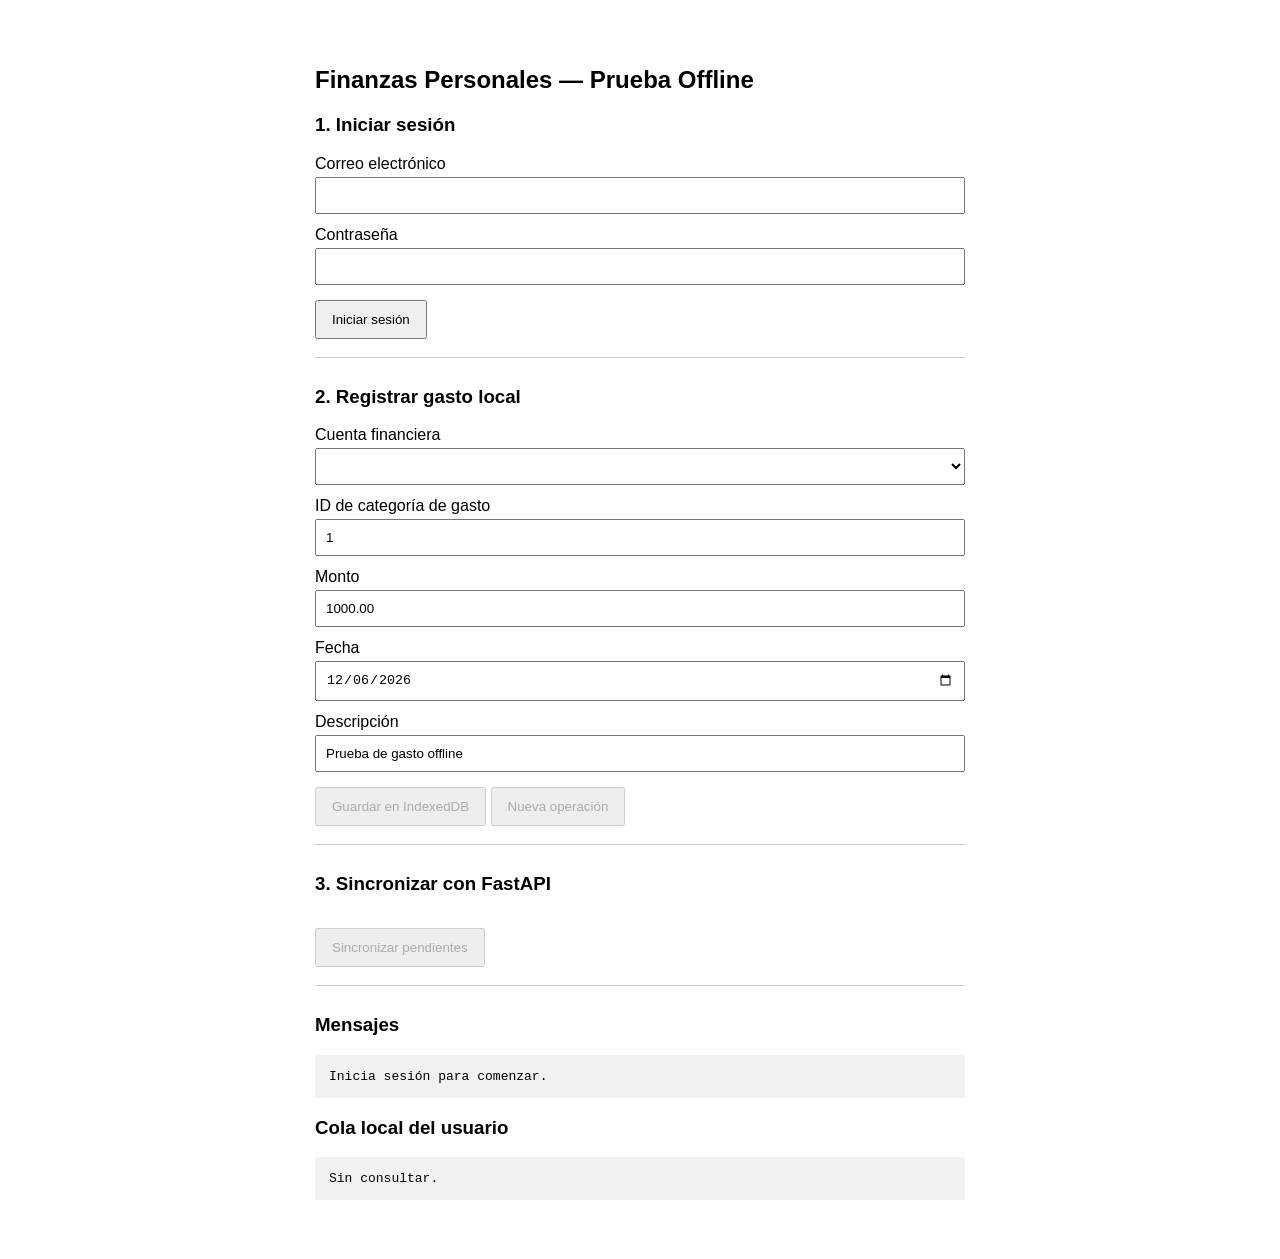
==== backend/JS/prueba-offline.html @ cd4b5921 "fin pruebas pytest y routers" ====
<!DOCTYPE html>
<html lang="es">

<head>
    <meta charset="UTF-8">
    <meta name="viewport" content="width=device-width, initial-scale=1">

    <title>Prueba de sincronización offline</title>

    <style>
        body {
            font-family: Arial, sans-serif;
            max-width: 650px;
            margin: 30px auto;
            padding: 16px;
        }

        label {
            display: block;
            margin-top: 12px;
        }

        input,
        select {
            box-sizing: border-box;
            width: 100%;
            padding: 9px;
            margin-top: 4px;
        }

        button {
            margin-top: 15px;
            padding: 10px 15px;
            cursor: pointer;
        }

        pre {
            background: #f1f1f1;
            padding: 14px;
            white-space: pre-wrap;
            overflow-wrap: anywhere;
        }

        section {
            margin-bottom: 28px;
            border-bottom: 1px solid #ccc;
            padding-bottom: 18px;
        }
    </style>
</head>

<body>
    <h2>Finanzas Personales — Prueba Offline</h2>

    <section>
        <h3>1. Iniciar sesión</h3>

        <label for="email">Correo electrónico</label>
        <input id="email" type="email">

        <label for="password">Contraseña</label>
        <input id="password" type="password">

        <button id="login">
            Iniciar sesión
        </button>
    </section>

    <section>
        <h3>2. Registrar gasto local</h3>

        <label for="cuenta">Cuenta financiera</label>
        <select id="cuenta"></select>

        <label for="categoria">ID de categoría de gasto</label>
        <input id="categoria" type="number" min="1" value="1">

        <label for="monto">Monto</label>
        <input id="monto" type="number" min="0.01" step="0.01" value="1000.00">

        <label for="fecha">Fecha</label>
        <input id="fecha" type="date">

        <label for="descripcion">Descripción</label>
        <input id="descripcion" value="Prueba de gasto offline">

        <button id="guardar" disabled>
            Guardar en IndexedDB

        </button>
        <button id="nuevo" disabled>
            Nueva operación
        </button>
    </section>

    <section>
        <h3>3. Sincronizar con FastAPI</h3>

        <button id="sincronizar" disabled>
            Sincronizar pendientes
        </button>
    </section>

    <h3>Mensajes</h3>
    <pre id="resultado">Inicia sesión para comenzar.</pre>

    <h3>Cola local del usuario</h3>
    <pre id="cola">Sin consultar.</pre>

    <script type="module" src="prueba-offline.js">
    </script>
</body>

</html>
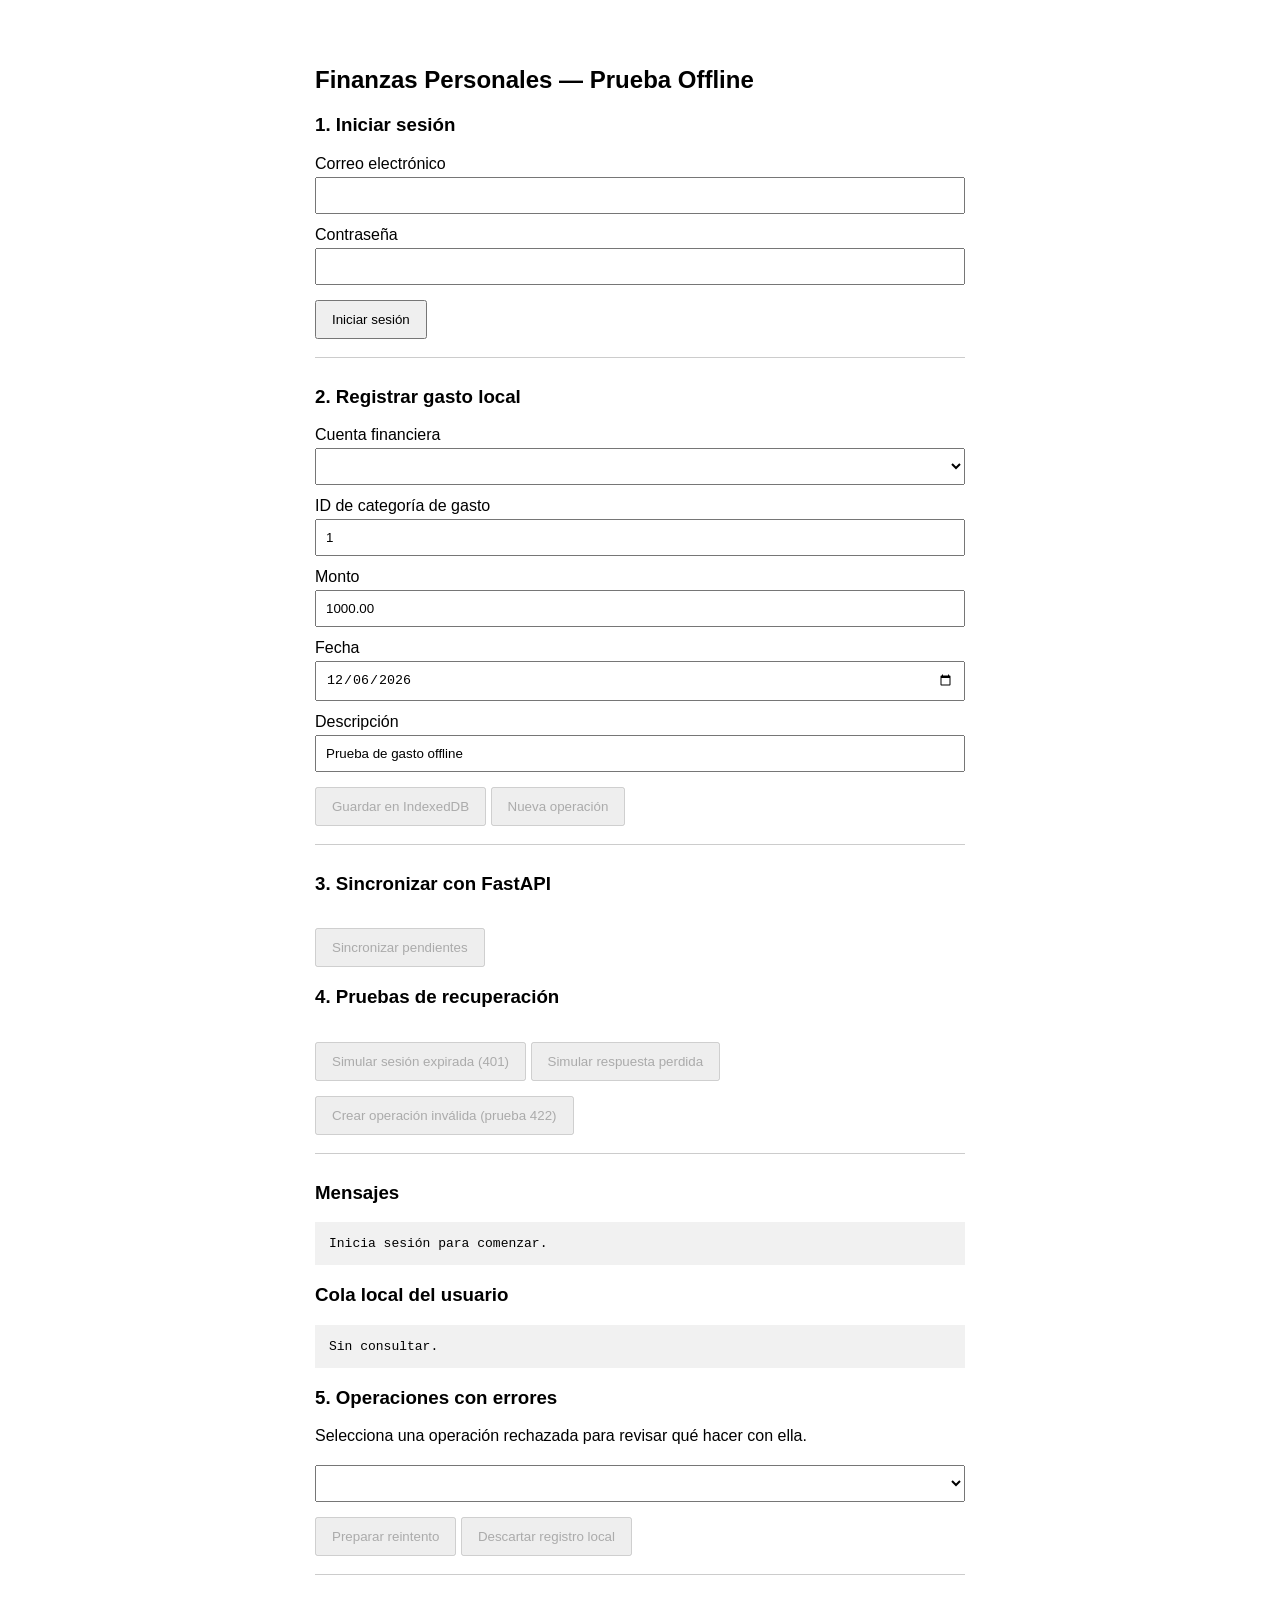
==== commit 306cce2d: "sincronizacion offline: Errores conflictos 409 y 422" ====
--- a/backend/JS/prueba-offline.html
+++ b/backend/JS/prueba-offline.html
@@ -99,6 +99,20 @@
         <button id="sincronizar" disabled>
             Sincronizar pendientes
         </button>
+
+
+        <h3>4. Pruebas de recuperación</h3>
+
+        <button id="probar401" disabled>
+            Simular sesión expirada (401)
+        </button>
+
+        <button id="probarRespuestaPerdida" disabled>
+            Simular respuesta perdida
+        </button>
+        <button id="crear422" disabled>
+            Crear operación inválida (prueba 422)
+        </button>
     </section>
 
     <h3>Mensajes</h3>
@@ -107,6 +121,26 @@
     <h3>Cola local del usuario</h3>
     <pre id="cola">Sin consultar.</pre>
 
+    <section>
+        <h3>5. Operaciones con errores</h3>
+
+        <p>
+            Selecciona una operación rechazada
+            para revisar qué hacer con ella.
+        </p>
+
+        <select id="operacionError"></select>
+
+        <button id="reintentarError" disabled>
+            Preparar reintento
+        </button>
+
+        <button id="descartarError" disabled>
+            Descartar registro local
+        </button>
+    </section>
+
+
     <script type="module" src="prueba-offline.js">
     </script>
 </body>
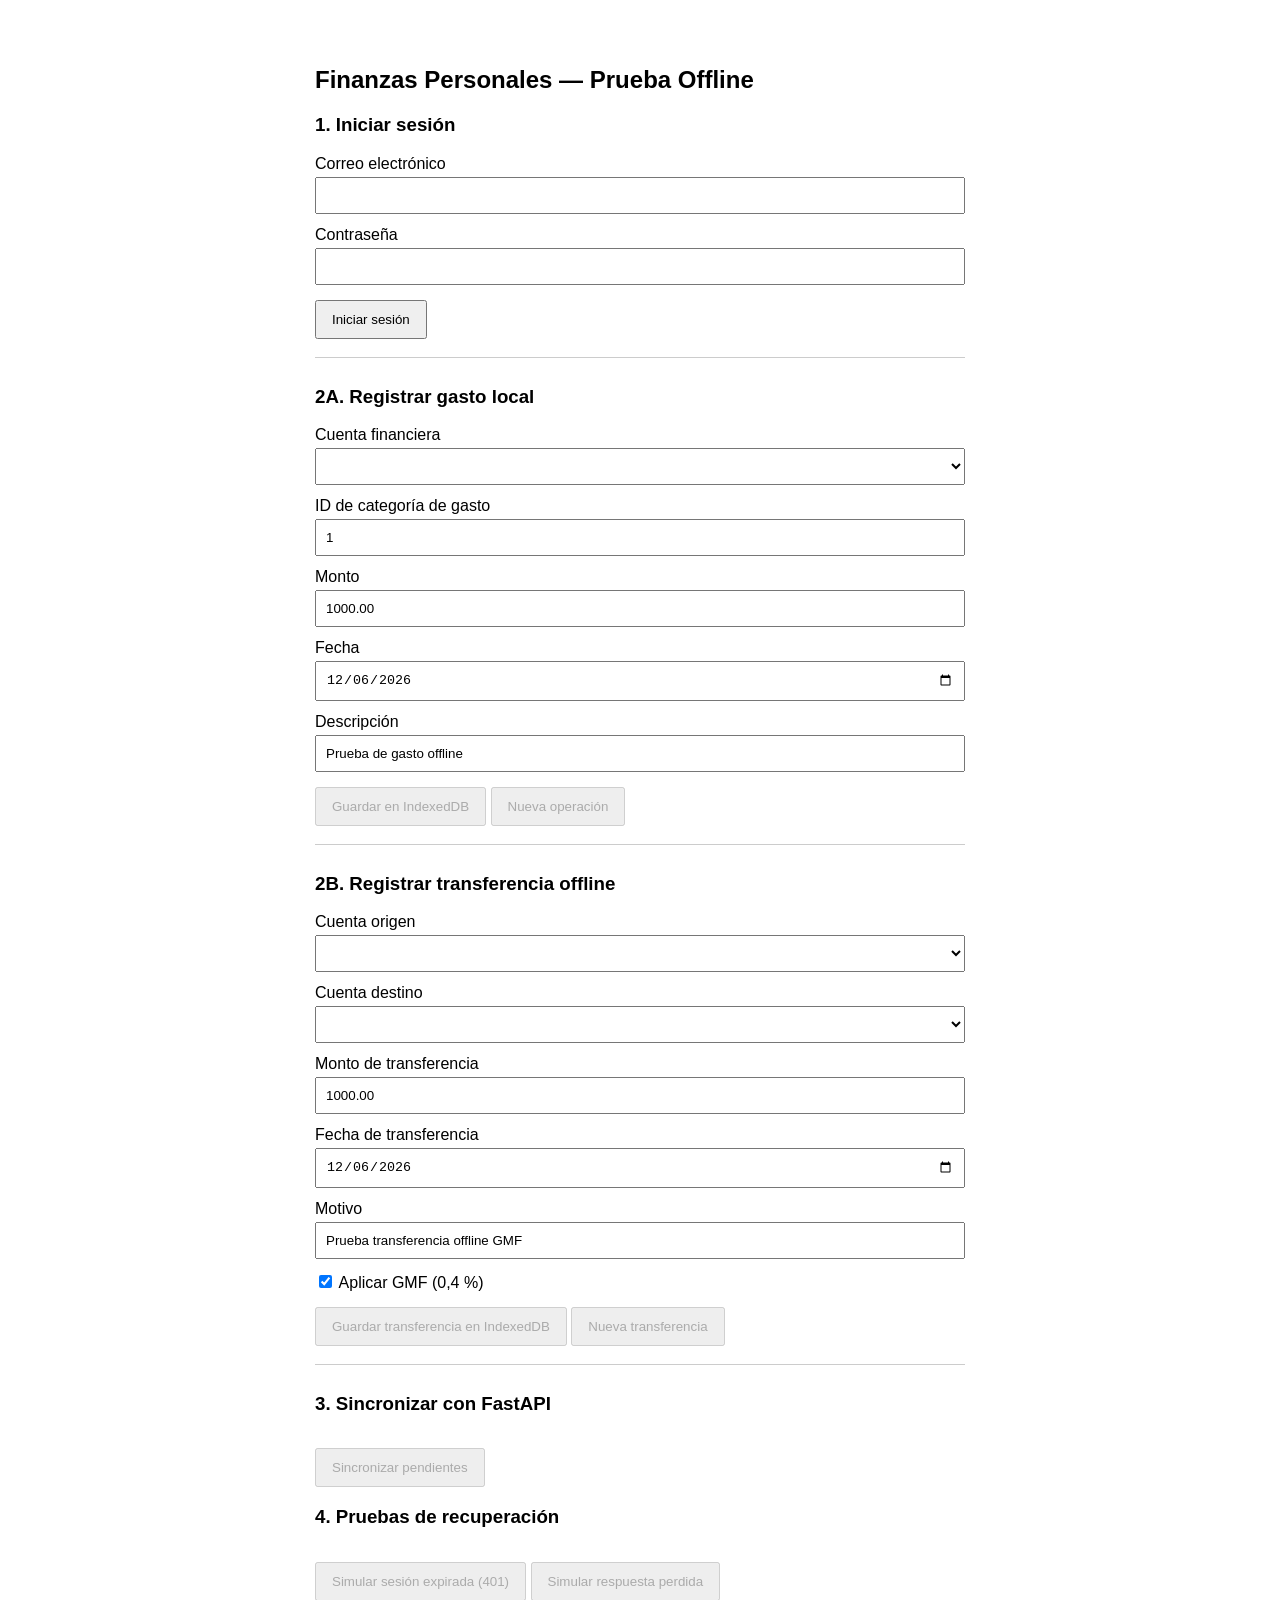
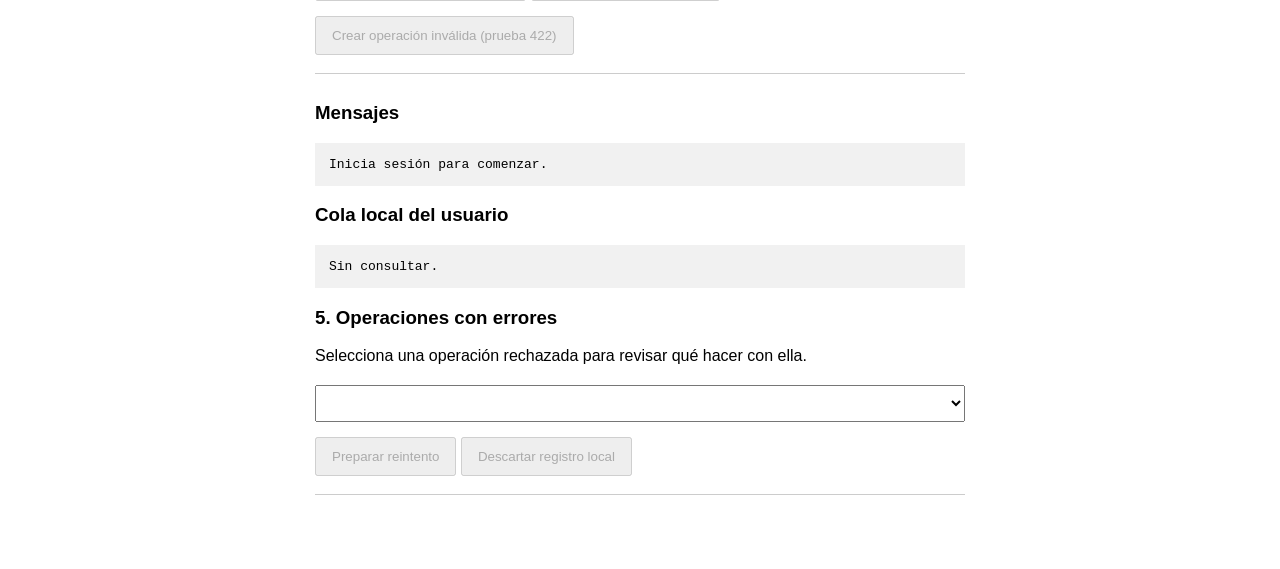
==== commit 168cb41d: "sincronizacion offline: transferencias con UUID unico" ====
--- a/backend/JS/prueba-offline.html
+++ b/backend/JS/prueba-offline.html
@@ -67,7 +67,7 @@
     </section>
 
     <section>
-        <h3>2. Registrar gasto local</h3>
+        <h3>2A. Registrar gasto local</h3>
 
         <label for="cuenta">Cuenta financiera</label>
         <select id="cuenta"></select>
@@ -92,6 +92,63 @@
             Nueva operación
         </button>
     </section>
+
+
+<section>
+    <h3>2B. Registrar transferencia offline</h3>
+
+    <label for="cuentaOrigenTransferencia">
+        Cuenta origen
+    </label>
+    <select id="cuentaOrigenTransferencia"></select>
+
+    <label for="cuentaDestinoTransferencia">
+        Cuenta destino
+    </label>
+    <select id="cuentaDestinoTransferencia"></select>
+
+    <label for="montoTransferencia">
+        Monto de transferencia
+    </label>
+    <input
+        id="montoTransferencia"
+        type="number"
+        min="0.01"
+        step="0.01"
+        value="1000.00"
+    >
+
+    <label for="fechaTransferencia">
+        Fecha de transferencia
+    </label>
+    <input id="fechaTransferencia" type="date">
+
+    <label for="motivoTransferencia">
+        Motivo
+    </label>
+    <input
+        id="motivoTransferencia"
+        value="Prueba transferencia offline GMF"
+    >
+
+    <label for="aplicaGMFTransferencia">
+        <input
+            id="aplicaGMFTransferencia"
+            type="checkbox"
+            style="width:auto"
+            checked
+        >
+        Aplicar GMF (0,4 %)
+    </label>
+
+    <button id="guardarTransferencia" disabled>
+        Guardar transferencia en IndexedDB
+    </button>
+
+    <button id="nuevaTransferencia" disabled>
+        Nueva transferencia
+    </button>
+</section>
 
     <section>
         <h3>3. Sincronizar con FastAPI</h3>
